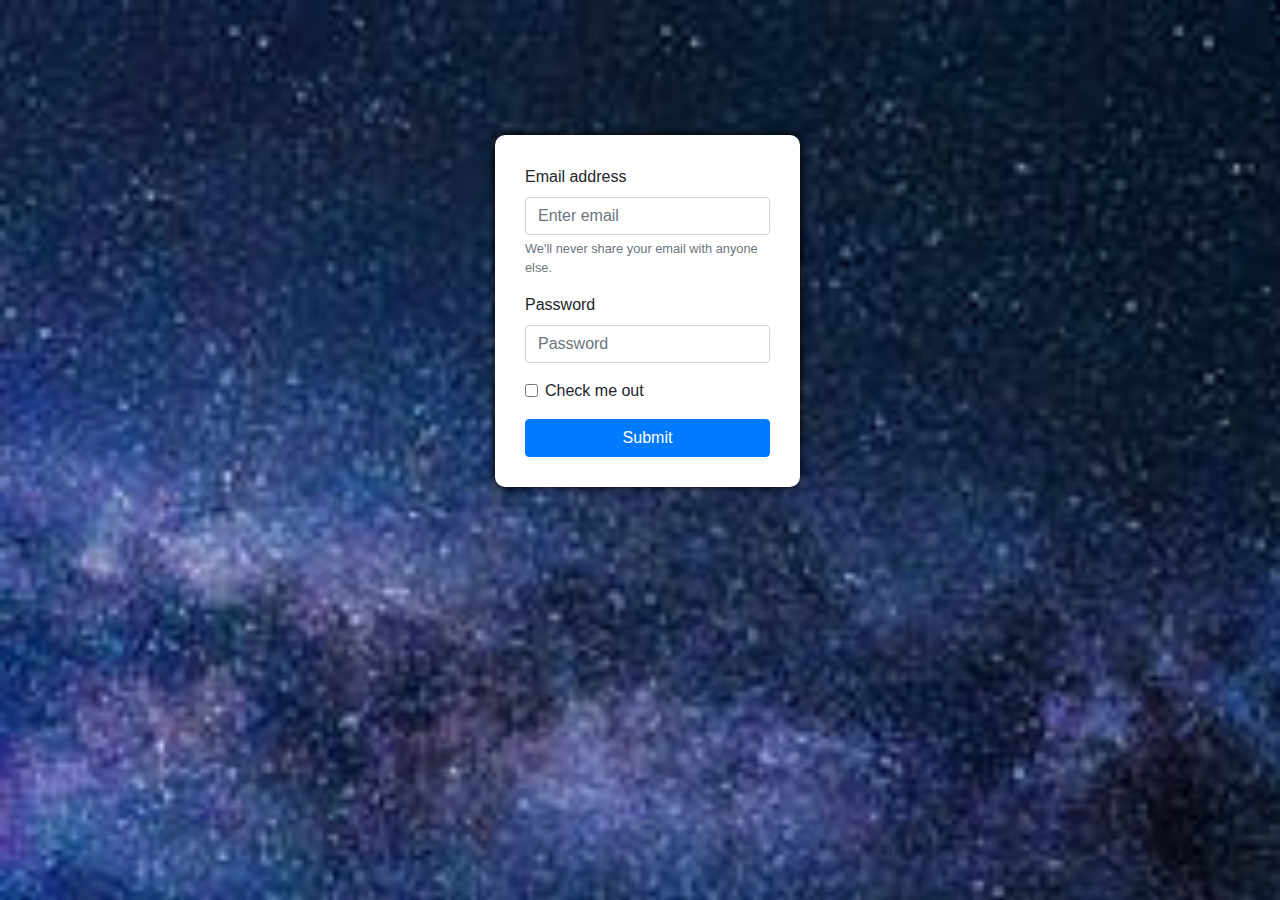
==== index.html @ 1394e98b "Bootstrap form code uploaded" ====
<html lang="en">
<head>
    <meta charset="UTF-8">
    <meta name="viewport" content="width=device-width, initial-scale=1.0">
    <meta http-equiv="X-UA-Compatible" content="ie=edge">
    <title>Document</title>
</head>
<title>Login Form</title>
<link rel="stylesheet" href="https://stackpath.bootstrapcdn.com/bootstrap/4.3.1/css/bootstrap.min.css" integrity="sha384-ggOyR0iXCbMQv3Xipma34MD+dH/1fQ784/j6cY/iJTQUOhcWr7x9JvoRxT2MZw1T" crossorigin="anonymous">
<link rel="stylesheet" type="text/css" href="global.css">
</head>
<body>
    <section class="container-fluid bg">
        <section class="row justify-content-center">
            <section class="col-12 col-sm-6 col-md-3">
                    <form class="form-container">
                            <div class="form-group">
                              <label for="exampleInputEmail1">Email address</label>
                              <input type="email" class="form-control" id="exampleInputEmail1" aria-describedby="emailHelp" placeholder="Enter email">
                              <small id="emailHelp" class="form-text text-muted">We'll never share your email with anyone else.</small>
                            </div>
                            <div class="form-group">
                              <label for="exampleInputPassword1">Password</label>
                              <input type="password" class="form-control" id="exampleInputPassword1" placeholder="Password">
                            </div>
                            <div class="form-group form-check">
                              <input type="checkbox" class="form-check-input" id="exampleCheck1">
                              <label class="form-check-label" for="exampleCheck1">Check me out</label>
                            </div>
                            <button type="submit" class="btn btn-primary btn-block">Submit</button>
                          </form>
            </section>
        </section>
    </section>


        <script src="https://code.jquery.com/jquery-3.3.1.slim.min.js" integrity="sha384-q8i/X+965DzO0rT7abK41JStQIAqVgRVzpbzo5smXKp4YfRvH+8abtTE1Pi6jizo" crossorigin="anonymous"></script>
        <script src="https://cdnjs.cloudflare.com/ajax/libs/popper.js/1.14.7/umd/popper.min.js" integrity="sha384-UO2eT0CpHqdSJQ6hJty5KVphtPhzWj9WO1clHTMGa3JDZwrnQq4sF86dIHNDz0W1" crossorigin="anonymous"></script>
        <script src="https://stackpath.bootstrapcdn.com/bootstrap/4.3.1/js/bootstrap.min.js" integrity="sha384-JjSmVgyd0p3pXB1rRibZUAYoIIy6OrQ6VrjIEaFf/nJGzIxFDsf4x0xIM+B07jRM" crossorigin="anonymous"></script>
        
   
</body>
</html>
---- global.css ----
.bg{
    background: url('images/bg4.jpeg') no-repeat;
    width:100%;
    height:100vh;
    background-size:200%;
}

.form-container{
    position: absolute;
    top: 15vh;
    background: #fff;
    padding: 30px;
    border-radius: 10px;
    box-shadow: 0px 0px 10px 0px #000;
}


@media only screen and (max-width:678px){
    .bg{
        background-size: 300%;
    }
}
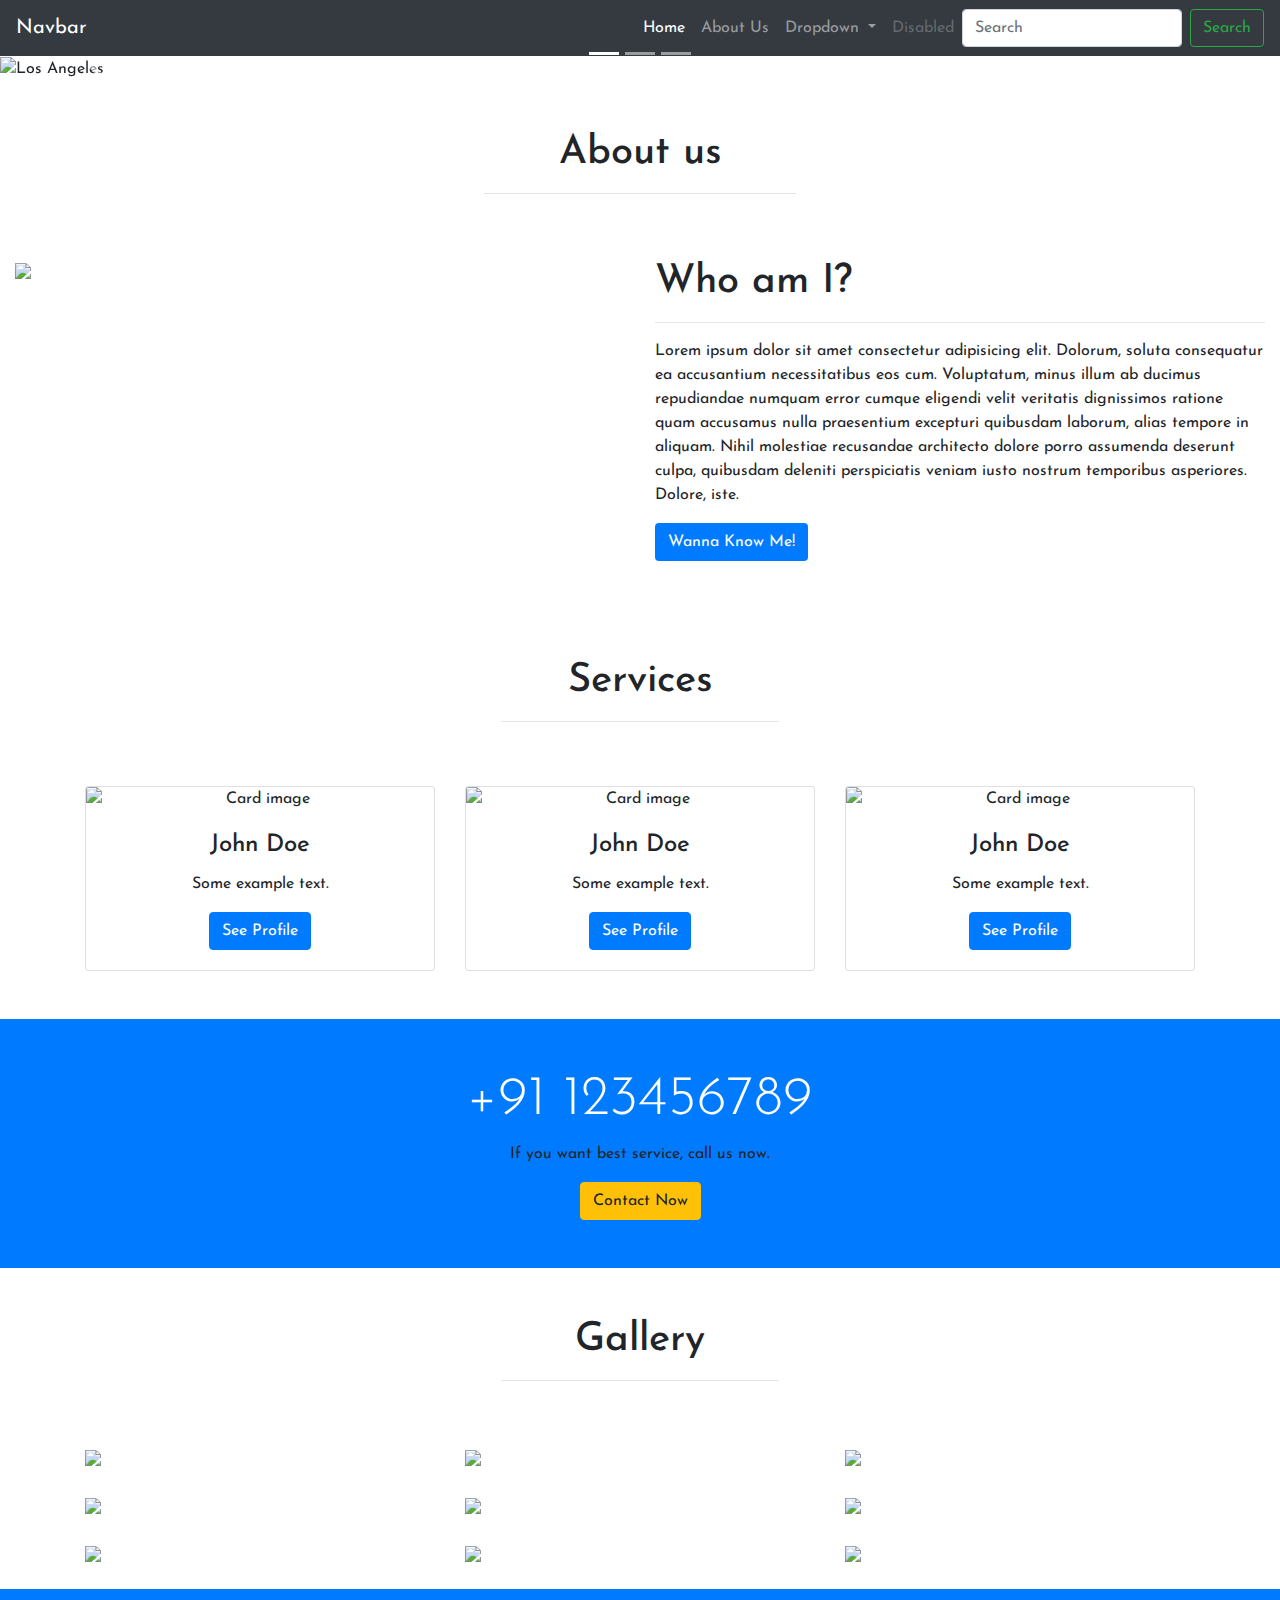
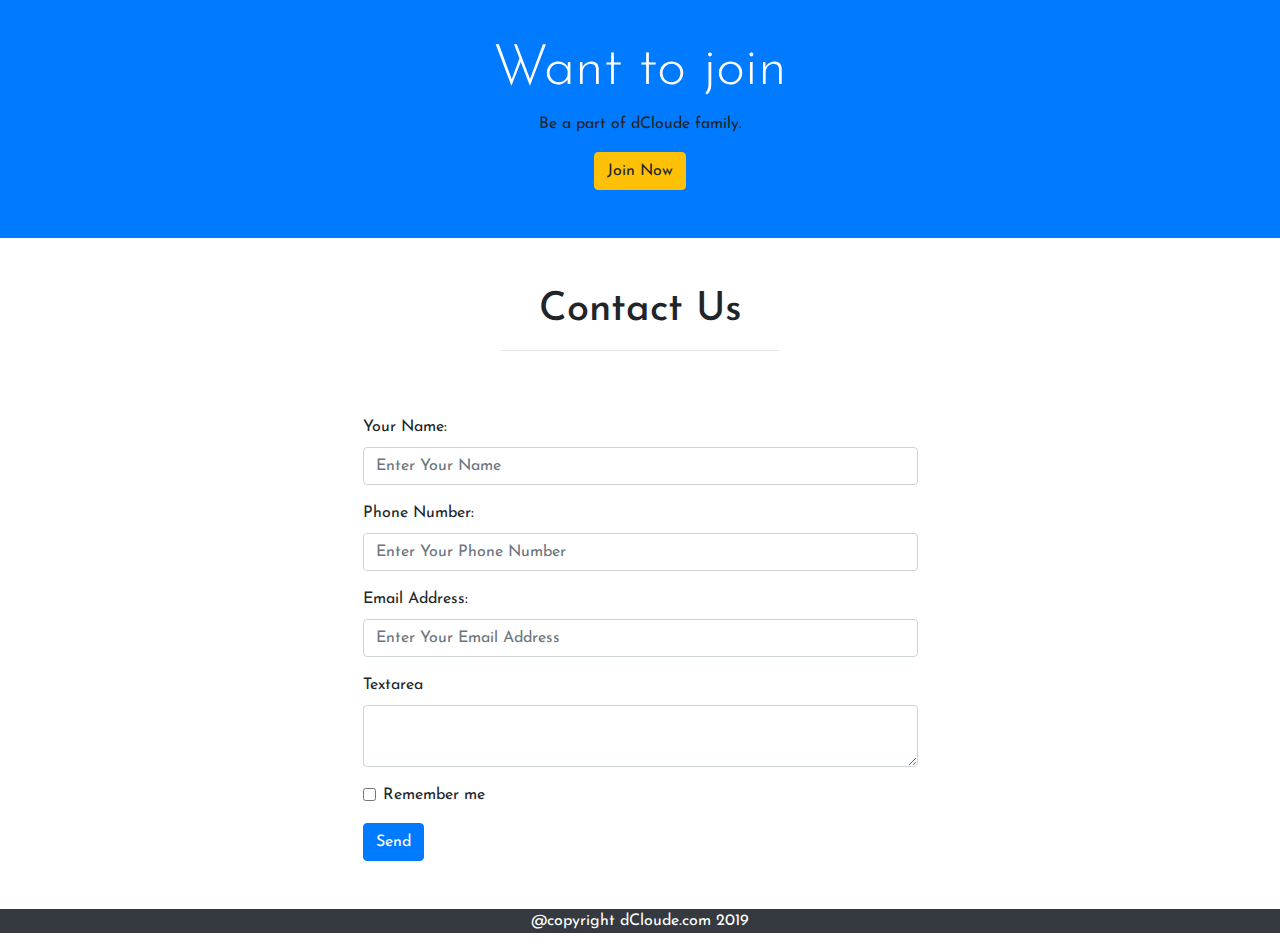
==== commit a3b98303: "Add files via upload" ====
--- a/index.html
+++ b/index.html
@@ -1,43 +1,321 @@
-<html lang="en">
-<head>
-    <meta charset="UTF-8">
-    <meta name="viewport" content="width=device-width, initial-scale=1.0">
-    <meta http-equiv="X-UA-Compatible" content="ie=edge">
-    <title>Document</title>
-</head>
-<title>Login Form</title>
-<link rel="stylesheet" href="https://stackpath.bootstrapcdn.com/bootstrap/4.3.1/css/bootstrap.min.css" integrity="sha384-ggOyR0iXCbMQv3Xipma34MD+dH/1fQ784/j6cY/iJTQUOhcWr7x9JvoRxT2MZw1T" crossorigin="anonymous">
-<link rel="stylesheet" type="text/css" href="global.css">
-</head>
-<body>
-    <section class="container-fluid bg">
-        <section class="row justify-content-center">
-            <section class="col-12 col-sm-6 col-md-3">
-                    <form class="form-container">
-                            <div class="form-group">
-                              <label for="exampleInputEmail1">Email address</label>
-                              <input type="email" class="form-control" id="exampleInputEmail1" aria-describedby="emailHelp" placeholder="Enter email">
-                              <small id="emailHelp" class="form-text text-muted">We'll never share your email with anyone else.</small>
-                            </div>
-                            <div class="form-group">
-                              <label for="exampleInputPassword1">Password</label>
-                              <input type="password" class="form-control" id="exampleInputPassword1" placeholder="Password">
-                            </div>
-                            <div class="form-group form-check">
-                              <input type="checkbox" class="form-check-input" id="exampleCheck1">
-                              <label class="form-check-label" for="exampleCheck1">Check me out</label>
-                            </div>
-                            <button type="submit" class="btn btn-primary btn-block">Submit</button>
-                          </form>
-            </section>
-        </section>
-    </section>
-
-
-        <script src="https://code.jquery.com/jquery-3.3.1.slim.min.js" integrity="sha384-q8i/X+965DzO0rT7abK41JStQIAqVgRVzpbzo5smXKp4YfRvH+8abtTE1Pi6jizo" crossorigin="anonymous"></script>
-        <script src="https://cdnjs.cloudflare.com/ajax/libs/popper.js/1.14.7/umd/popper.min.js" integrity="sha384-UO2eT0CpHqdSJQ6hJty5KVphtPhzWj9WO1clHTMGa3JDZwrnQq4sF86dIHNDz0W1" crossorigin="anonymous"></script>
-        <script src="https://stackpath.bootstrapcdn.com/bootstrap/4.3.1/js/bootstrap.min.js" integrity="sha384-JjSmVgyd0p3pXB1rRibZUAYoIIy6OrQ6VrjIEaFf/nJGzIxFDsf4x0xIM+B07jRM" crossorigin="anonymous"></script>
-        
-   
-</body>
+<!DOCTYPE html>
+<html lang="en">
+<head>
+    <meta charset="UTF-8">
+    <meta name="viewport" content="width=device-width, initial-scale=1.0">
+    <link href="https://fonts.googleapis.com/css?family=Josefin+Sans&display=swap" rel="stylesheet">
+    <link rel="stylesheet" href="https://maxcdn.bootstrapcdn.com/bootstrap/4.3.1/css/bootstrap.min.css">
+    <style>
+      *{
+        margin: 0; padding: 0; font-family: 'Josefin Sans', sans-serif;
+      }
+        /* Make the image fully responsive */
+        .carousel-inner img {
+          width: 100%;
+          height: 100%;
+        }
+        </style>
+
+<!-- jQuery library -->
+<script src="https://ajax.googleapis.com/ajax/libs/jquery/3.4.0/jquery.min.js"></script>
+
+<!-- Popper JS -->
+<script src="https://cdnjs.cloudflare.com/ajax/libs/popper.js/1.14.7/umd/popper.min.js"></script>
+
+<!-- Latest compiled JavaScript -->
+<script src="https://maxcdn.bootstrapcdn.com/bootstrap/4.3.1/js/bootstrap.min.js"></script>
+
+    <title>Document</title>
+</head>
+<body>
+   <header>
+    <nav class="navbar navbar-expand-lg navbar-dark bg-dark">
+        <a class="navbar-brand" href="#">Navbar</a>
+        <button class="navbar-toggler" type="button" data-toggle="collapse" data-target="#navbarSupportedContent" aria-controls="navbarSupportedContent" aria-expanded="false" aria-label="Toggle navigation">
+          <span class="navbar-toggler-icon"></span>
+        </button>
+      
+        <div class="collapse navbar-collapse" id="navbarSupportedContent">
+          <ul class="navbar-nav ml-auto">
+            <li class="nav-item active">
+              <a class="nav-link" href="#">Home <span class="sr-only">(current)</span></a>
+            </li>
+            <li class="nav-item">
+              <a class="nav-link" href="about.html">About Us</a>
+            </li>
+            <li class="nav-item dropdown">
+              <a class="nav-link dropdown-toggle" href="#" id="navbarDropdown" role="button" data-toggle="dropdown" aria-haspopup="true" aria-expanded="false">
+                Dropdown
+              </a>
+              <div class="dropdown-menu" aria-labelledby="navbarDropdown">
+                <a class="dropdown-item" href="#">Action</a>
+                <a class="dropdown-item" href="#">Another action</a>
+                <div class="dropdown-divider"></div>
+                <a class="dropdown-item" href="#">Something else here</a>
+              </div>
+            </li>
+            <li class="nav-item">
+              <a class="nav-link disabled" href="#" tabindex="-1" aria-disabled="true">Disabled</a>
+            </li>
+          </ul>
+          <form class="form-inline my-2 my-lg-0">
+            <input class="form-control mr-sm-2" type="search" placeholder="Search" aria-label="Search">
+            <button class="btn btn-outline-success my-2 my-sm-0" type="submit">Search</button>
+          </form>
+        </div>
+      </nav>
+      <div id="demo" class="carousel slide" data-ride="carousel">
+        <ul class="carousel-indicators">
+          <li data-target="#demo" data-slide-to="0" class="active"></li>
+          <li data-target="#demo" data-slide-to="1"></li>
+          <li data-target="#demo" data-slide-to="2"></li>
+        </ul>
+        <div class="carousel-inner">
+          <div class="carousel-item active">
+            <img src="images/istanbul.jpg" alt="Los Angeles" width="1100" height="500">
+            <div class="carousel-caption">
+              <h3>Istanbul</h3>
+              <p>We had such a great time in Istanbul!</p>
+            </div>   
+          </div>
+          <div class="carousel-item">
+            <img src="images/italy.jpg" alt="Chicago" width="1100" height="500">
+            <div class="carousel-caption">
+              <h3>Italy</h3>
+              <p>Thank you, Italy!</p>
+            </div>   
+          </div>
+          <div class="carousel-item">
+            <img src="images/london.jpg" alt="New York" width="1100" height="500">
+            <div class="carousel-caption">
+              <h3>London</h3>
+              <p>We love the Big Apple!</p>
+            </div>   
+          </div>
+        </div>
+        <a class="carousel-control-prev" href="#demo" data-slide="prev">
+            <span class="carousel-control-prev-icon"></span>
+          </a>
+          <a class="carousel-control-next" href="#demo" data-slide="next">
+            <span class="carousel-control-next-icon"></span>
+          </a>
+       
+      
+   </header>
+
+   <section>
+       <div class="container-fluid">
+           <h1 class="text-center text-capitalized pt-5">About us</h1>
+           <hr class="w-25 mx-auto pt-5">
+
+           <div class="row mb-5">
+             <div class="col-lg-6 col-md-6 col-12"> 
+              <img src="images/maldives.jpg" class="img-fluid">
+             </div>
+             <div class="col-lg-6 col-md-6 col-12"> 
+               <h1>Who am I?</h1>
+               <hr>
+               <p>Lorem ipsum dolor sit amet consectetur adipisicing elit. Dolorum, soluta consequatur ea accusantium necessitatibus eos cum. Voluptatum, minus illum ab ducimus repudiandae numquam error cumque eligendi velit veritatis dignissimos ratione quam accusamus nulla praesentium excepturi quibusdam laborum, alias tempore in aliquam. Nihil molestiae recusandae architecto dolore porro assumenda deserunt culpa, quibusdam deleniti perspiciatis veniam iusto nostrum temporibus asperiores. Dolore, iste.</p>
+               <button class="btn bg-primary text-white">Wanna Know Me!</button>
+             </div>
+            </div>
+       </div>
+   </section>
+
+  <!--service part-->
+    <section>
+      <div class="container">
+      <h1 class="text-center text-capitalized pt-5">Services</h1>
+      <hr class="w-25 mx-auto pt-5">
+  
+      <div class="row text-center mb-5">
+        
+        <div class="col-lg-4 col-md-4 col-12"> 
+          <div class="card">
+            <img class="card-img-top" src="images/maldives.jpg" alt="Card image">
+            <div class="card-body">
+              <h4 class="card-title">John Doe</h4>
+              <p class="card-text">Some example text.</p>
+              <a href="#" class="btn btn-primary">See Profile</a>
+            </div>
+          </div>
+        </div>
+
+        <div class="col-lg-4 col-md-4 col-12"> 
+          <div class="card">
+            <img class="card-img-top" src="images/maldives.jpg" alt="Card image">
+            <div class="card-body">
+              <h4 class="card-title">John Doe</h4>
+              <p class="card-text">Some example text.</p>
+              <a href="#" class="btn btn-primary">See Profile</a>
+            </div>
+          </div>
+        </div>
+
+        <div class="col-lg-4 col-md-4 col-12"> 
+          <div class="card">
+            <img class="card-img-top" src="images/maldives.jpg" alt="Card image">
+            <div class="card-body">
+              <h4 class="card-title">John Doe</h4>
+              <p class="card-text">Some example text.</p>
+              <a href="#" class="btn btn-primary">See Profile</a>
+            </div>
+          </div>
+        </div>
+      </div>
+    </section>
+    
+<!--services end-->
+
+<!--contact info-->
+
+<section class="bg-primary">
+  <article class="py-5 text-center">
+    <div>
+      <h3 class="display-4 text-white">+91 123456789</h3>
+      <p> If you want best service, call us now.</p>
+      <button class="btn btn-warning">Contact Now</button>
+    </div>
+  </article>
+</section>
+
+<!--contact info end-->
+
+<!--gallery start-->
+
+<section>
+<div class="container">
+    <h1 class="text-center text-capitalized pt-5">Gallery</h1>
+    <hr class="w-25 mx-auto pt-5">
+
+    <div class="row">
+        <div class="col-lg-4 col-md-2 col-12 mb-4">
+            <img src="images/london.jpg" class="img-fluid"></div>
+            <div class="col-lg-4 col-md-2 col-12 mb-4">
+                <img src="images/london.jpg" class="img-fluid"></div>
+                <div class="col-lg-4 col-md-2 col-12 mb-4">
+                    <img src="images/london.jpg" class="img-fluid"></div>
+                    <div class="col-lg-4 col-md-2 col-12 mb-4">
+                        <img src="images/london.jpg" class="img-fluid"></div>
+                        <div class="col-lg-4 col-md-2 col-12 mb-4">
+                            <img src="images/london.jpg" class="img-fluid"></div>
+                            <div class="col-lg-4 col-md-2 col-12 mb-4">
+                                <img src="images/london.jpg" class="img-fluid"></div>
+                                <div class="col-lg-4 col-md-2 col-12 mb-4">
+                                    <img src="images/london.jpg" class="img-fluid"></div>
+                                    <div class="col-lg-4 col-md-2 col-12 mb-4">
+                                        <img src="images/london.jpg" class="img-fluid"></div>
+                                        <div class="col-lg-4 col-md-2 col-12 mb-4">
+                                            <img src="images/london.jpg" class="img-fluid"></div>
+
+    </div>
+    </div>
+    </section>
+
+    <!--gallery end-->
+
+    <!--want to join info-->
+
+    <section class="bg-primary">
+        <article class="py-5">
+          <div class="text-center">
+            <h3 class="display-4 text-white">Want to join</h3>
+            <p>Be a part of dCloude family.</p>
+            <button class="btn btn-warning"data-toggle="modal" data-target="#myModal">Join Now</button>
+          </div>
+          <!-- The Modal -->
+  <div class="modal fade" id="myModal">
+      <div class="modal-dialog modal-dialog-centered">
+        <div class="modal-content">
+        
+          <!-- Modal Header -->
+          <div class="modal-header">
+            <h4 class="modal-title">Sign Up</h4>
+            <button type="button" class="close" data-dismiss="modal">&times;</button>
+          </div>
+          
+          <!-- Modal body -->
+          
+          <div class="modal-body">
+              <form action="/action_page.php">
+                <div class="form-group">
+                  <label for="email">Email address:</label>
+                  <input type="email" class="form-control" id="email">
+                </div>
+                <div class="form-group">
+                  <label for="pwd">Password:</label>
+                  <input type="password" class="form-control" id="pwd">
+                </div>
+                <div class="form-group form-check">
+                  <label class="form-check-label">
+                    <input class="form-check-input" type="checkbox"> Remember me
+                  </label>
+                </div>
+                <button type="submit" class="btn btn-primary">Submit</button>
+              </form>
+            </div>
+    </div>
+        </article>
+      </section>
+
+      <!--want to join info end-->
+
+      <!--contact us info-->
+      <section>
+
+      <div class="container mb-5">
+          <h1 class="text-center text-capitalized pt-5">Contact Us</h1>
+          <hr class="w-25 mx-auto pt-5">
+
+          <div class="w-50 mx-auto">
+          <form action="/action_page.php">
+            <div class="form-group">
+              <label for="text">Your Name:</label>
+              <input type="text" class="form-control" id="text" placeholder="Enter Your Name">
+            </div>
+            <div class="form-group">
+                <label for="number">Phone Number:</label>
+                <input type="number" class="form-control" id="number" placeholder="Enter Your Phone Number">
+              </div>
+              <div class="form-group">
+                  <label for="email">Email Address:</label>
+                  <input type="email" class="form-control" id="email" placeholder="Enter Your Email Address">
+                </div>
+
+                <div class="form-group">
+                  <label>Textarea</label>
+                    <textarea class="form-control"></textarea>
+                </div>
+            <div class="form-group form-check">
+              <label class="form-check-label">
+                <input class="form-check-input" type="checkbox"> Remember me
+              </label>
+            </div>
+            <button type="submit" class="btn btn-primary">Send</button>
+          </form>
+        </div>
+      </div>
+      </section>
+
+      <!--contact us info end-->
+
+      <!--footer start-->
+
+      <footer>
+
+        <p class="text-center bg-dark text-white">@copyright dCloude.com 2019</p>
+
+      </footer>
+
+
+
+<!-- jQuery library -->
+<script src="https://ajax.googleapis.com/ajax/libs/jquery/3.4.0/jquery.min.js"></script>
+
+<!-- Popper JS -->
+<script src="https://cdnjs.cloudflare.com/ajax/libs/popper.js/1.14.7/umd/popper.min.js"></script>
+
+<!-- Latest compiled JavaScript -->
+<script src="https://maxcdn.bootstrapcdn.com/bootstrap/4.3.1/js/bootstrap.min.js"></script>
+</body>
 </html>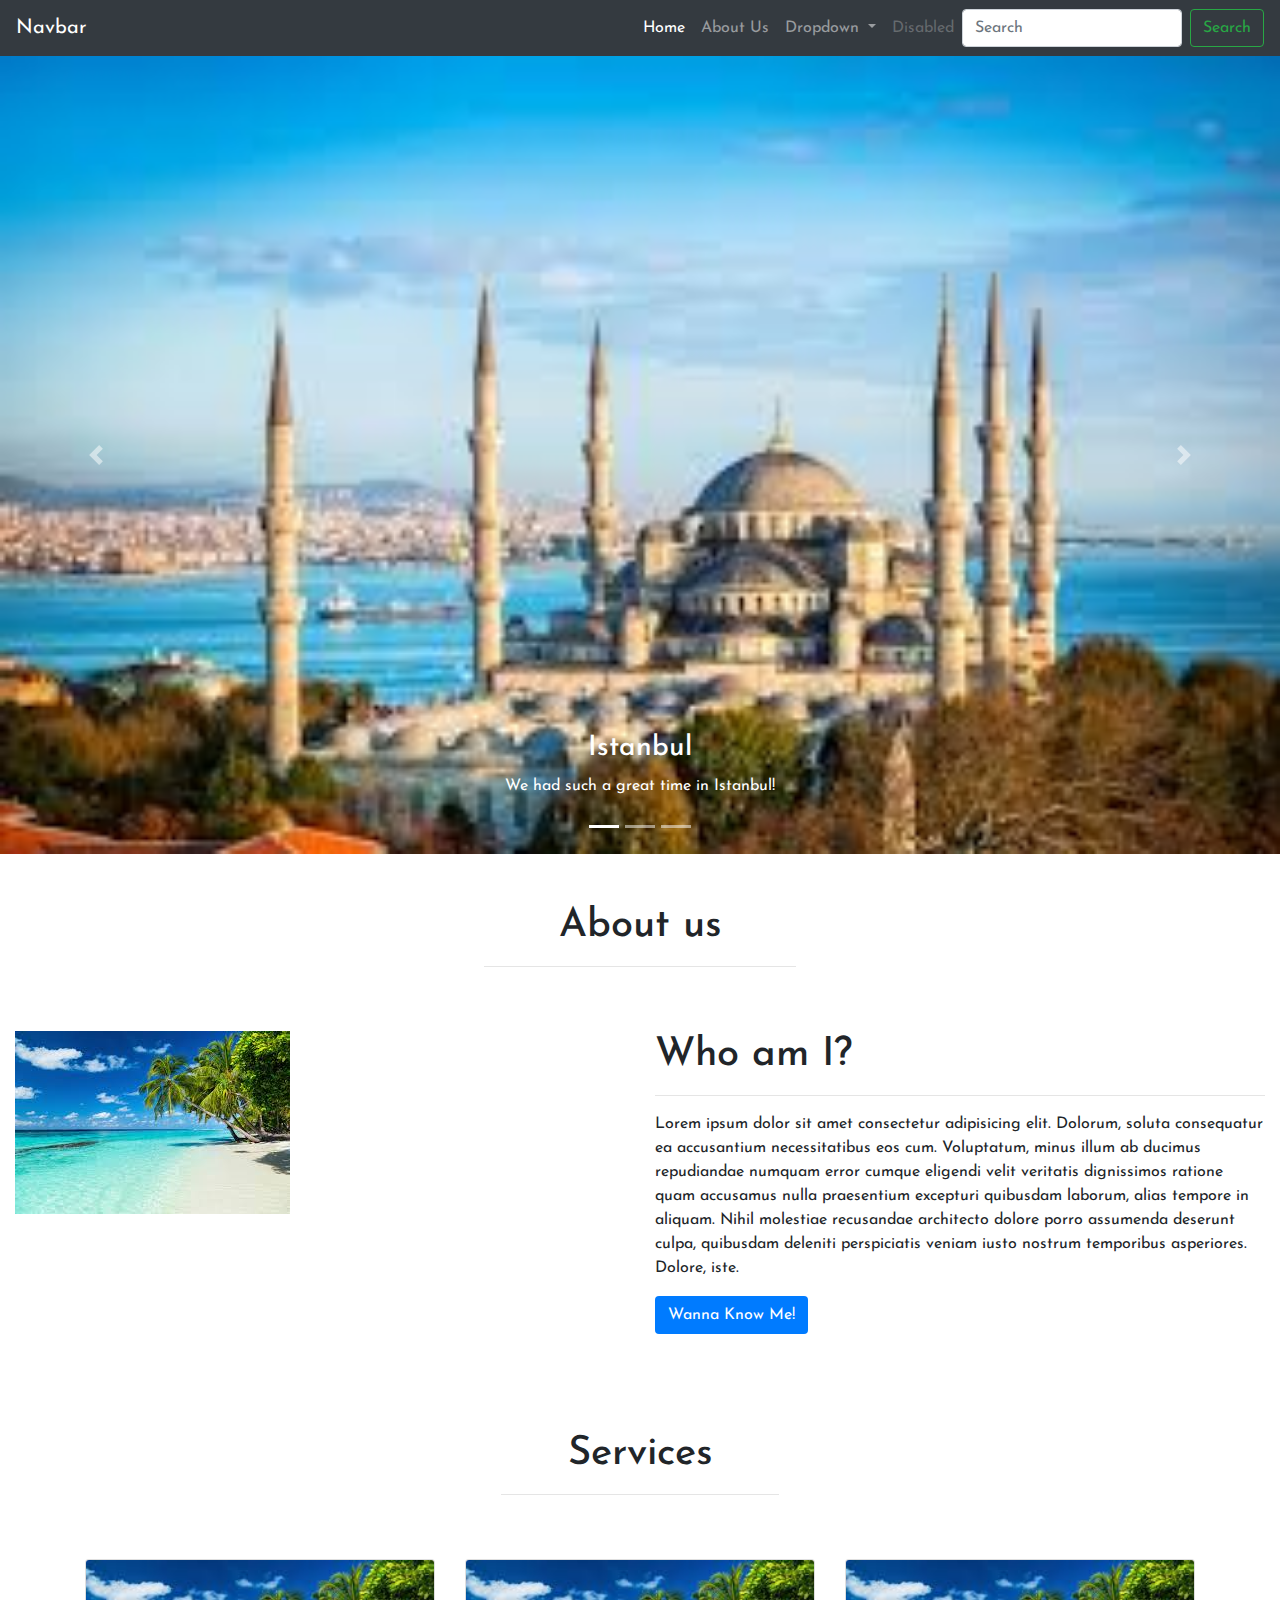
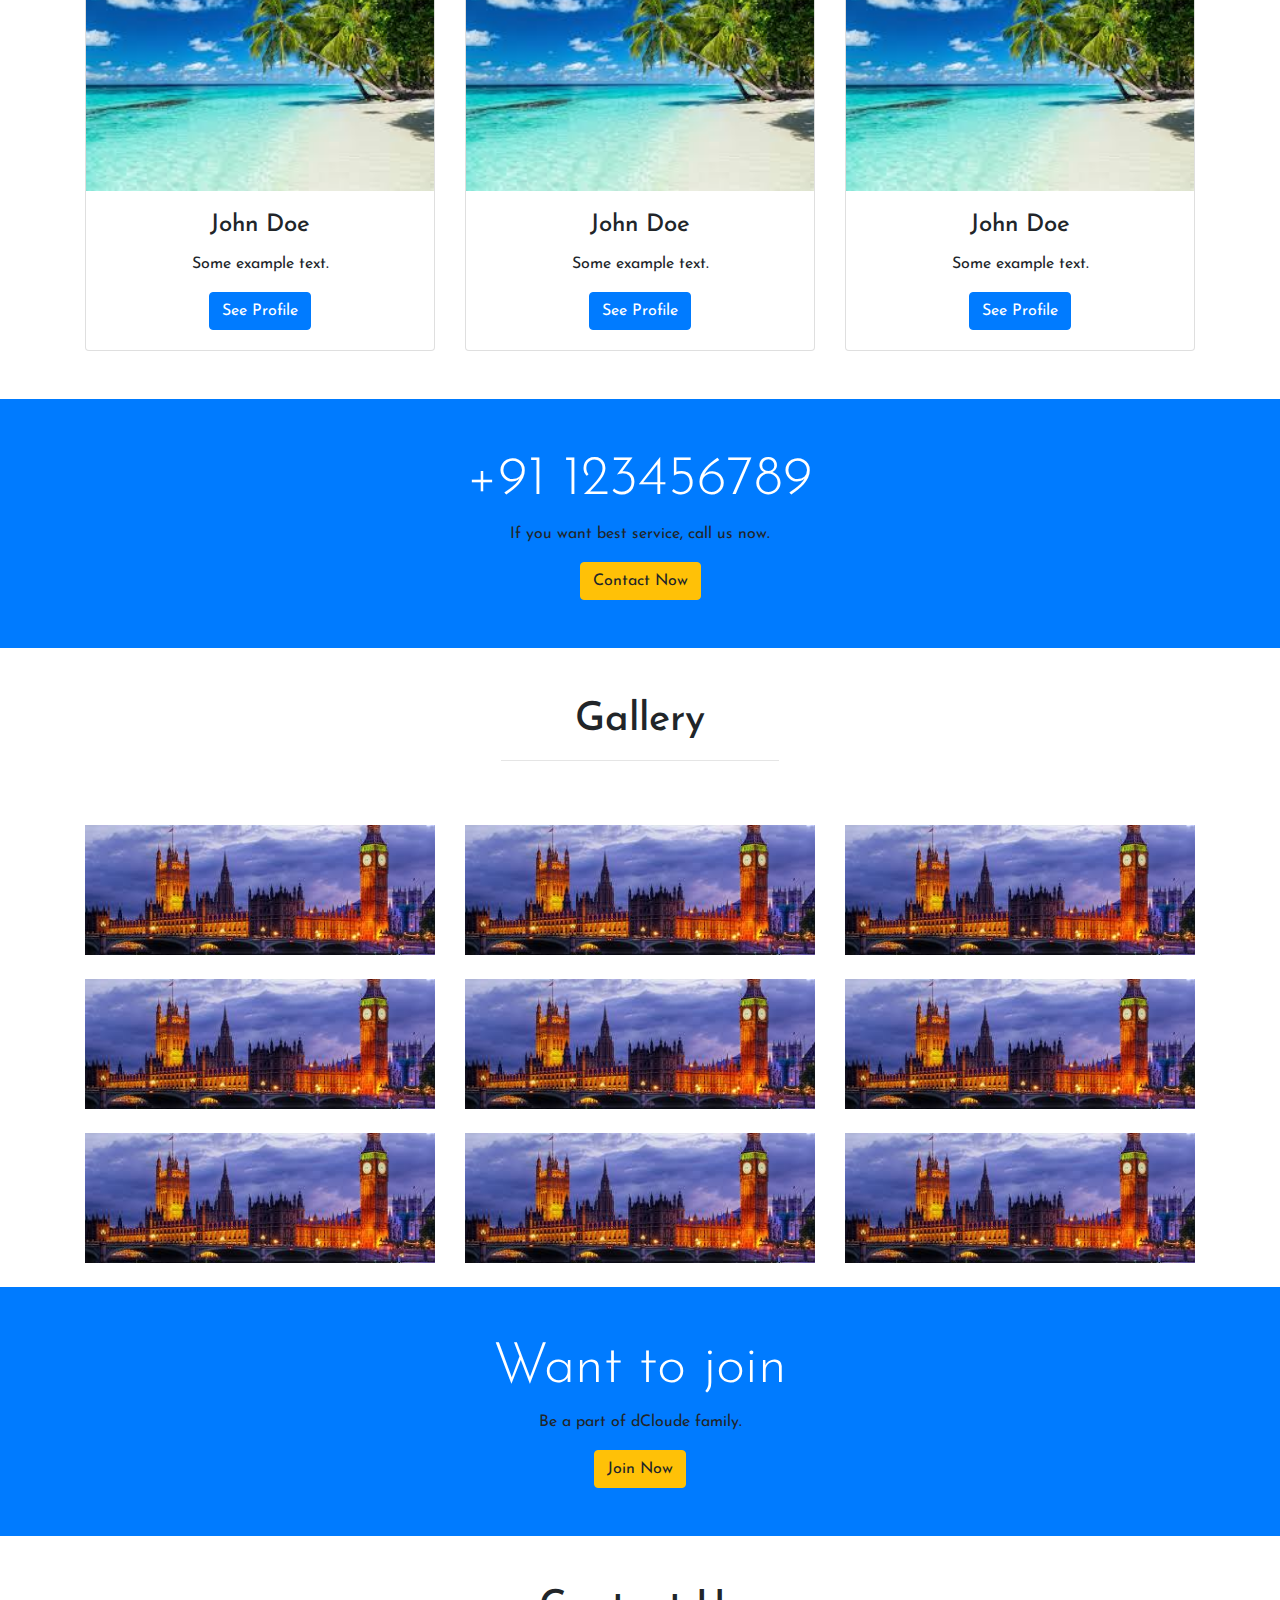
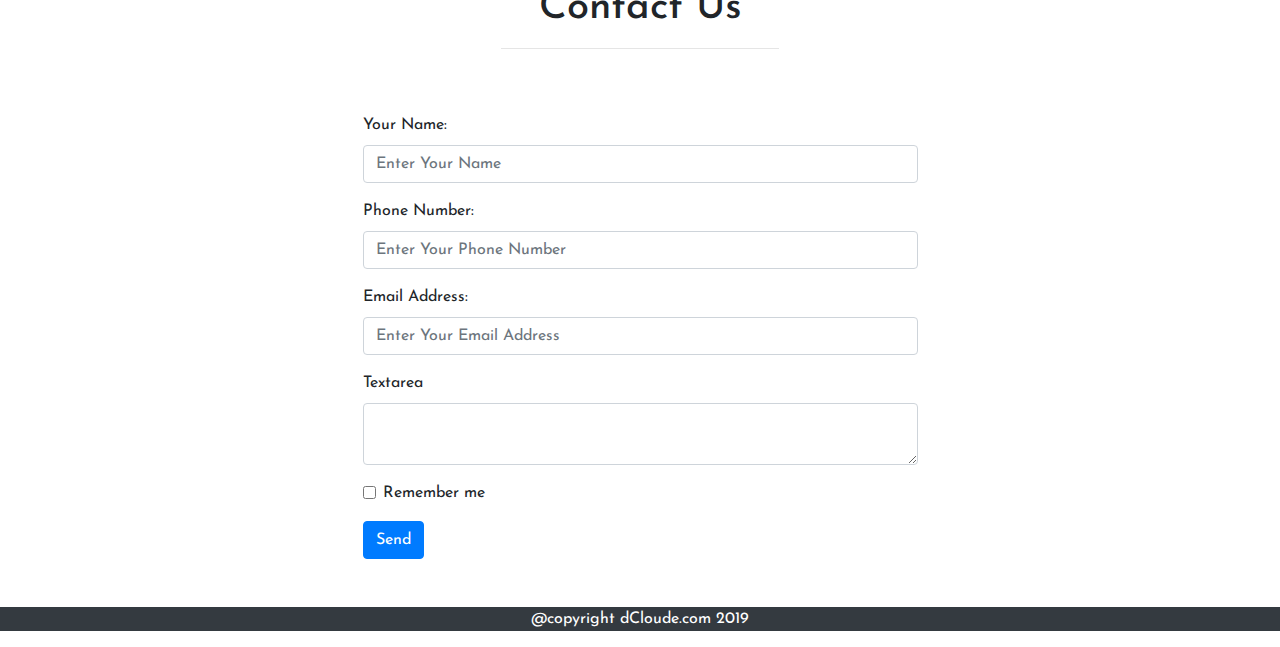
==== commit c067f39e: "bootstrap form" ====
--- a/index.html
+++ b/index.html
@@ -1,321 +1,321 @@
-<!DOCTYPE html>
-<html lang="en">
-<head>
-    <meta charset="UTF-8">
-    <meta name="viewport" content="width=device-width, initial-scale=1.0">
-    <link href="https://fonts.googleapis.com/css?family=Josefin+Sans&display=swap" rel="stylesheet">
-    <link rel="stylesheet" href="https://maxcdn.bootstrapcdn.com/bootstrap/4.3.1/css/bootstrap.min.css">
-    <style>
-      *{
-        margin: 0; padding: 0; font-family: 'Josefin Sans', sans-serif;
-      }
-        /* Make the image fully responsive */
-        .carousel-inner img {
-          width: 100%;
-          height: 100%;
-        }
-        </style>
-
-<!-- jQuery library -->
-<script src="https://ajax.googleapis.com/ajax/libs/jquery/3.4.0/jquery.min.js"></script>
-
-<!-- Popper JS -->
-<script src="https://cdnjs.cloudflare.com/ajax/libs/popper.js/1.14.7/umd/popper.min.js"></script>
-
-<!-- Latest compiled JavaScript -->
-<script src="https://maxcdn.bootstrapcdn.com/bootstrap/4.3.1/js/bootstrap.min.js"></script>
-
-    <title>Document</title>
-</head>
-<body>
-   <header>
-    <nav class="navbar navbar-expand-lg navbar-dark bg-dark">
-        <a class="navbar-brand" href="#">Navbar</a>
-        <button class="navbar-toggler" type="button" data-toggle="collapse" data-target="#navbarSupportedContent" aria-controls="navbarSupportedContent" aria-expanded="false" aria-label="Toggle navigation">
-          <span class="navbar-toggler-icon"></span>
-        </button>
-      
-        <div class="collapse navbar-collapse" id="navbarSupportedContent">
-          <ul class="navbar-nav ml-auto">
-            <li class="nav-item active">
-              <a class="nav-link" href="#">Home <span class="sr-only">(current)</span></a>
-            </li>
-            <li class="nav-item">
-              <a class="nav-link" href="about.html">About Us</a>
-            </li>
-            <li class="nav-item dropdown">
-              <a class="nav-link dropdown-toggle" href="#" id="navbarDropdown" role="button" data-toggle="dropdown" aria-haspopup="true" aria-expanded="false">
-                Dropdown
-              </a>
-              <div class="dropdown-menu" aria-labelledby="navbarDropdown">
-                <a class="dropdown-item" href="#">Action</a>
-                <a class="dropdown-item" href="#">Another action</a>
-                <div class="dropdown-divider"></div>
-                <a class="dropdown-item" href="#">Something else here</a>
-              </div>
-            </li>
-            <li class="nav-item">
-              <a class="nav-link disabled" href="#" tabindex="-1" aria-disabled="true">Disabled</a>
-            </li>
-          </ul>
-          <form class="form-inline my-2 my-lg-0">
-            <input class="form-control mr-sm-2" type="search" placeholder="Search" aria-label="Search">
-            <button class="btn btn-outline-success my-2 my-sm-0" type="submit">Search</button>
-          </form>
-        </div>
-      </nav>
-      <div id="demo" class="carousel slide" data-ride="carousel">
-        <ul class="carousel-indicators">
-          <li data-target="#demo" data-slide-to="0" class="active"></li>
-          <li data-target="#demo" data-slide-to="1"></li>
-          <li data-target="#demo" data-slide-to="2"></li>
-        </ul>
-        <div class="carousel-inner">
-          <div class="carousel-item active">
-            <img src="images/istanbul.jpg" alt="Los Angeles" width="1100" height="500">
-            <div class="carousel-caption">
-              <h3>Istanbul</h3>
-              <p>We had such a great time in Istanbul!</p>
-            </div>   
-          </div>
-          <div class="carousel-item">
-            <img src="images/italy.jpg" alt="Chicago" width="1100" height="500">
-            <div class="carousel-caption">
-              <h3>Italy</h3>
-              <p>Thank you, Italy!</p>
-            </div>   
-          </div>
-          <div class="carousel-item">
-            <img src="images/london.jpg" alt="New York" width="1100" height="500">
-            <div class="carousel-caption">
-              <h3>London</h3>
-              <p>We love the Big Apple!</p>
-            </div>   
-          </div>
-        </div>
-        <a class="carousel-control-prev" href="#demo" data-slide="prev">
-            <span class="carousel-control-prev-icon"></span>
-          </a>
-          <a class="carousel-control-next" href="#demo" data-slide="next">
-            <span class="carousel-control-next-icon"></span>
-          </a>
-       
-      
-   </header>
-
-   <section>
-       <div class="container-fluid">
-           <h1 class="text-center text-capitalized pt-5">About us</h1>
-           <hr class="w-25 mx-auto pt-5">
-
-           <div class="row mb-5">
-             <div class="col-lg-6 col-md-6 col-12"> 
-              <img src="images/maldives.jpg" class="img-fluid">
-             </div>
-             <div class="col-lg-6 col-md-6 col-12"> 
-               <h1>Who am I?</h1>
-               <hr>
-               <p>Lorem ipsum dolor sit amet consectetur adipisicing elit. Dolorum, soluta consequatur ea accusantium necessitatibus eos cum. Voluptatum, minus illum ab ducimus repudiandae numquam error cumque eligendi velit veritatis dignissimos ratione quam accusamus nulla praesentium excepturi quibusdam laborum, alias tempore in aliquam. Nihil molestiae recusandae architecto dolore porro assumenda deserunt culpa, quibusdam deleniti perspiciatis veniam iusto nostrum temporibus asperiores. Dolore, iste.</p>
-               <button class="btn bg-primary text-white">Wanna Know Me!</button>
-             </div>
-            </div>
-       </div>
-   </section>
-
-  <!--service part-->
-    <section>
-      <div class="container">
-      <h1 class="text-center text-capitalized pt-5">Services</h1>
-      <hr class="w-25 mx-auto pt-5">
-  
-      <div class="row text-center mb-5">
-        
-        <div class="col-lg-4 col-md-4 col-12"> 
-          <div class="card">
-            <img class="card-img-top" src="images/maldives.jpg" alt="Card image">
-            <div class="card-body">
-              <h4 class="card-title">John Doe</h4>
-              <p class="card-text">Some example text.</p>
-              <a href="#" class="btn btn-primary">See Profile</a>
-            </div>
-          </div>
-        </div>
-
-        <div class="col-lg-4 col-md-4 col-12"> 
-          <div class="card">
-            <img class="card-img-top" src="images/maldives.jpg" alt="Card image">
-            <div class="card-body">
-              <h4 class="card-title">John Doe</h4>
-              <p class="card-text">Some example text.</p>
-              <a href="#" class="btn btn-primary">See Profile</a>
-            </div>
-          </div>
-        </div>
-
-        <div class="col-lg-4 col-md-4 col-12"> 
-          <div class="card">
-            <img class="card-img-top" src="images/maldives.jpg" alt="Card image">
-            <div class="card-body">
-              <h4 class="card-title">John Doe</h4>
-              <p class="card-text">Some example text.</p>
-              <a href="#" class="btn btn-primary">See Profile</a>
-            </div>
-          </div>
-        </div>
-      </div>
-    </section>
-    
-<!--services end-->
-
-<!--contact info-->
-
-<section class="bg-primary">
-  <article class="py-5 text-center">
-    <div>
-      <h3 class="display-4 text-white">+91 123456789</h3>
-      <p> If you want best service, call us now.</p>
-      <button class="btn btn-warning">Contact Now</button>
-    </div>
-  </article>
-</section>
-
-<!--contact info end-->
-
-<!--gallery start-->
-
-<section>
-<div class="container">
-    <h1 class="text-center text-capitalized pt-5">Gallery</h1>
-    <hr class="w-25 mx-auto pt-5">
-
-    <div class="row">
-        <div class="col-lg-4 col-md-2 col-12 mb-4">
-            <img src="images/london.jpg" class="img-fluid"></div>
-            <div class="col-lg-4 col-md-2 col-12 mb-4">
-                <img src="images/london.jpg" class="img-fluid"></div>
-                <div class="col-lg-4 col-md-2 col-12 mb-4">
-                    <img src="images/london.jpg" class="img-fluid"></div>
-                    <div class="col-lg-4 col-md-2 col-12 mb-4">
-                        <img src="images/london.jpg" class="img-fluid"></div>
-                        <div class="col-lg-4 col-md-2 col-12 mb-4">
-                            <img src="images/london.jpg" class="img-fluid"></div>
-                            <div class="col-lg-4 col-md-2 col-12 mb-4">
-                                <img src="images/london.jpg" class="img-fluid"></div>
-                                <div class="col-lg-4 col-md-2 col-12 mb-4">
-                                    <img src="images/london.jpg" class="img-fluid"></div>
-                                    <div class="col-lg-4 col-md-2 col-12 mb-4">
-                                        <img src="images/london.jpg" class="img-fluid"></div>
-                                        <div class="col-lg-4 col-md-2 col-12 mb-4">
-                                            <img src="images/london.jpg" class="img-fluid"></div>
-
-    </div>
-    </div>
-    </section>
-
-    <!--gallery end-->
-
-    <!--want to join info-->
-
-    <section class="bg-primary">
-        <article class="py-5">
-          <div class="text-center">
-            <h3 class="display-4 text-white">Want to join</h3>
-            <p>Be a part of dCloude family.</p>
-            <button class="btn btn-warning"data-toggle="modal" data-target="#myModal">Join Now</button>
-          </div>
-          <!-- The Modal -->
-  <div class="modal fade" id="myModal">
-      <div class="modal-dialog modal-dialog-centered">
-        <div class="modal-content">
-        
-          <!-- Modal Header -->
-          <div class="modal-header">
-            <h4 class="modal-title">Sign Up</h4>
-            <button type="button" class="close" data-dismiss="modal">&times;</button>
-          </div>
-          
-          <!-- Modal body -->
-          
-          <div class="modal-body">
-              <form action="/action_page.php">
-                <div class="form-group">
-                  <label for="email">Email address:</label>
-                  <input type="email" class="form-control" id="email">
-                </div>
-                <div class="form-group">
-                  <label for="pwd">Password:</label>
-                  <input type="password" class="form-control" id="pwd">
-                </div>
-                <div class="form-group form-check">
-                  <label class="form-check-label">
-                    <input class="form-check-input" type="checkbox"> Remember me
-                  </label>
-                </div>
-                <button type="submit" class="btn btn-primary">Submit</button>
-              </form>
-            </div>
-    </div>
-        </article>
-      </section>
-
-      <!--want to join info end-->
-
-      <!--contact us info-->
-      <section>
-
-      <div class="container mb-5">
-          <h1 class="text-center text-capitalized pt-5">Contact Us</h1>
-          <hr class="w-25 mx-auto pt-5">
-
-          <div class="w-50 mx-auto">
-          <form action="/action_page.php">
-            <div class="form-group">
-              <label for="text">Your Name:</label>
-              <input type="text" class="form-control" id="text" placeholder="Enter Your Name">
-            </div>
-            <div class="form-group">
-                <label for="number">Phone Number:</label>
-                <input type="number" class="form-control" id="number" placeholder="Enter Your Phone Number">
-              </div>
-              <div class="form-group">
-                  <label for="email">Email Address:</label>
-                  <input type="email" class="form-control" id="email" placeholder="Enter Your Email Address">
-                </div>
-
-                <div class="form-group">
-                  <label>Textarea</label>
-                    <textarea class="form-control"></textarea>
-                </div>
-            <div class="form-group form-check">
-              <label class="form-check-label">
-                <input class="form-check-input" type="checkbox"> Remember me
-              </label>
-            </div>
-            <button type="submit" class="btn btn-primary">Send</button>
-          </form>
-        </div>
-      </div>
-      </section>
-
-      <!--contact us info end-->
-
-      <!--footer start-->
-
-      <footer>
-
-        <p class="text-center bg-dark text-white">@copyright dCloude.com 2019</p>
-
-      </footer>
-
-
-
-<!-- jQuery library -->
-<script src="https://ajax.googleapis.com/ajax/libs/jquery/3.4.0/jquery.min.js"></script>
-
-<!-- Popper JS -->
-<script src="https://cdnjs.cloudflare.com/ajax/libs/popper.js/1.14.7/umd/popper.min.js"></script>
-
-<!-- Latest compiled JavaScript -->
-<script src="https://maxcdn.bootstrapcdn.com/bootstrap/4.3.1/js/bootstrap.min.js"></script>
-</body>
+<!DOCTYPE html>
+<html lang="en">
+<head>
+    <meta charset="UTF-8">
+    <meta name="viewport" content="width=device-width, initial-scale=1.0">
+    <link href="https://fonts.googleapis.com/css?family=Josefin+Sans&display=swap" rel="stylesheet">
+    <link rel="stylesheet" href="https://maxcdn.bootstrapcdn.com/bootstrap/4.3.1/css/bootstrap.min.css">
+    <style>
+      *{
+        margin: 0; padding: 0; font-family: 'Josefin Sans', sans-serif;
+      }
+        /* Make the image fully responsive */
+        .carousel-inner img {
+          width: 100%;
+          height: 100%;
+        }
+        </style>
+
+<!-- jQuery library -->
+<script src="https://ajax.googleapis.com/ajax/libs/jquery/3.4.0/jquery.min.js"></script>
+
+<!-- Popper JS -->
+<script src="https://cdnjs.cloudflare.com/ajax/libs/popper.js/1.14.7/umd/popper.min.js"></script>
+
+<!-- Latest compiled JavaScript -->
+<script src="https://maxcdn.bootstrapcdn.com/bootstrap/4.3.1/js/bootstrap.min.js"></script>
+
+    <title>Document</title>
+</head>
+<body>
+   <header>
+    <nav class="navbar navbar-expand-lg navbar-dark bg-dark">
+        <a class="navbar-brand" href="#">Navbar</a>
+        <button class="navbar-toggler" type="button" data-toggle="collapse" data-target="#navbarSupportedContent" aria-controls="navbarSupportedContent" aria-expanded="false" aria-label="Toggle navigation">
+          <span class="navbar-toggler-icon"></span>
+        </button>
+      
+        <div class="collapse navbar-collapse" id="navbarSupportedContent">
+          <ul class="navbar-nav ml-auto">
+            <li class="nav-item active">
+              <a class="nav-link" href="#">Home <span class="sr-only">(current)</span></a>
+            </li>
+            <li class="nav-item">
+              <a class="nav-link" href="about.html">About Us</a>
+            </li>
+            <li class="nav-item dropdown">
+              <a class="nav-link dropdown-toggle" href="#" id="navbarDropdown" role="button" data-toggle="dropdown" aria-haspopup="true" aria-expanded="false">
+                Dropdown
+              </a>
+              <div class="dropdown-menu" aria-labelledby="navbarDropdown">
+                <a class="dropdown-item" href="#">Action</a>
+                <a class="dropdown-item" href="#">Another action</a>
+                <div class="dropdown-divider"></div>
+                <a class="dropdown-item" href="#">Something else here</a>
+              </div>
+            </li>
+            <li class="nav-item">
+              <a class="nav-link disabled" href="#" tabindex="-1" aria-disabled="true">Disabled</a>
+            </li>
+          </ul>
+          <form class="form-inline my-2 my-lg-0">
+            <input class="form-control mr-sm-2" type="search" placeholder="Search" aria-label="Search">
+            <button class="btn btn-outline-success my-2 my-sm-0" type="submit">Search</button>
+          </form>
+        </div>
+      </nav>
+      <div id="demo" class="carousel slide" data-ride="carousel">
+        <ul class="carousel-indicators">
+          <li data-target="#demo" data-slide-to="0" class="active"></li>
+          <li data-target="#demo" data-slide-to="1"></li>
+          <li data-target="#demo" data-slide-to="2"></li>
+        </ul>
+        <div class="carousel-inner">
+          <div class="carousel-item active">
+            <img src="images/istanbul.jpg" alt="Los Angeles" width="1100" height="500">
+            <div class="carousel-caption">
+              <h3>Istanbul</h3>
+              <p>We had such a great time in Istanbul!</p>
+            </div>   
+          </div>
+          <div class="carousel-item">
+            <img src="images/italy.jpg" alt="Chicago" width="1100" height="500">
+            <div class="carousel-caption">
+              <h3>Italy</h3>
+              <p>Thank you, Italy!</p>
+            </div>   
+          </div>
+          <div class="carousel-item">
+            <img src="images/london.jpg" alt="New York" width="1100" height="500">
+            <div class="carousel-caption">
+              <h3>London</h3>
+              <p>We love the Big Apple!</p>
+            </div>   
+          </div>
+        </div>
+        <a class="carousel-control-prev" href="#demo" data-slide="prev">
+            <span class="carousel-control-prev-icon"></span>
+          </a>
+          <a class="carousel-control-next" href="#demo" data-slide="next">
+            <span class="carousel-control-next-icon"></span>
+          </a>
+       
+      
+   </header>
+
+   <section>
+       <div class="container-fluid">
+           <h1 class="text-center text-capitalized pt-5">About us</h1>
+           <hr class="w-25 mx-auto pt-5">
+
+           <div class="row mb-5">
+             <div class="col-lg-6 col-md-6 col-12"> 
+              <img src="images/maldives.jpg" class="img-fluid">
+             </div>
+             <div class="col-lg-6 col-md-6 col-12"> 
+               <h1>Who am I?</h1>
+               <hr>
+               <p>Lorem ipsum dolor sit amet consectetur adipisicing elit. Dolorum, soluta consequatur ea accusantium necessitatibus eos cum. Voluptatum, minus illum ab ducimus repudiandae numquam error cumque eligendi velit veritatis dignissimos ratione quam accusamus nulla praesentium excepturi quibusdam laborum, alias tempore in aliquam. Nihil molestiae recusandae architecto dolore porro assumenda deserunt culpa, quibusdam deleniti perspiciatis veniam iusto nostrum temporibus asperiores. Dolore, iste.</p>
+               <button class="btn bg-primary text-white">Wanna Know Me!</button>
+             </div>
+            </div>
+       </div>
+   </section>
+
+  <!--service part-->
+    <section>
+      <div class="container">
+      <h1 class="text-center text-capitalized pt-5">Services</h1>
+      <hr class="w-25 mx-auto pt-5">
+  
+      <div class="row text-center mb-5">
+        
+        <div class="col-lg-4 col-md-4 col-12"> 
+          <div class="card">
+            <img class="card-img-top" src="images/maldives.jpg" alt="Card image">
+            <div class="card-body">
+              <h4 class="card-title">John Doe</h4>
+              <p class="card-text">Some example text.</p>
+              <a href="#" class="btn btn-primary">See Profile</a>
+            </div>
+          </div>
+        </div>
+
+        <div class="col-lg-4 col-md-4 col-12"> 
+          <div class="card">
+            <img class="card-img-top" src="images/maldives.jpg" alt="Card image">
+            <div class="card-body">
+              <h4 class="card-title">John Doe</h4>
+              <p class="card-text">Some example text.</p>
+              <a href="#" class="btn btn-primary">See Profile</a>
+            </div>
+          </div>
+        </div>
+
+        <div class="col-lg-4 col-md-4 col-12"> 
+          <div class="card">
+            <img class="card-img-top" src="images/maldives.jpg" alt="Card image">
+            <div class="card-body">
+              <h4 class="card-title">John Doe</h4>
+              <p class="card-text">Some example text.</p>
+              <a href="#" class="btn btn-primary">See Profile</a>
+            </div>
+          </div>
+        </div>
+      </div>
+    </section>
+    
+<!--services end-->
+
+<!--contact info-->
+
+<section class="bg-primary">
+  <article class="py-5 text-center">
+    <div>
+      <h3 class="display-4 text-white">+91 123456789</h3>
+      <p> If you want best service, call us now.</p>
+      <button class="btn btn-warning">Contact Now</button>
+    </div>
+  </article>
+</section>
+
+<!--contact info end-->
+
+<!--gallery start-->
+
+<section>
+<div class="container">
+    <h1 class="text-center text-capitalized pt-5">Gallery</h1>
+    <hr class="w-25 mx-auto pt-5">
+
+    <div class="row">
+        <div class="col-lg-4 col-md-2 col-12 mb-4">
+            <img src="images/london.jpg" class="img-fluid"></div>
+            <div class="col-lg-4 col-md-2 col-12 mb-4">
+                <img src="images/london.jpg" class="img-fluid"></div>
+                <div class="col-lg-4 col-md-2 col-12 mb-4">
+                    <img src="images/london.jpg" class="img-fluid"></div>
+                    <div class="col-lg-4 col-md-2 col-12 mb-4">
+                        <img src="images/london.jpg" class="img-fluid"></div>
+                        <div class="col-lg-4 col-md-2 col-12 mb-4">
+                            <img src="images/london.jpg" class="img-fluid"></div>
+                            <div class="col-lg-4 col-md-2 col-12 mb-4">
+                                <img src="images/london.jpg" class="img-fluid"></div>
+                                <div class="col-lg-4 col-md-2 col-12 mb-4">
+                                    <img src="images/london.jpg" class="img-fluid"></div>
+                                    <div class="col-lg-4 col-md-2 col-12 mb-4">
+                                        <img src="images/london.jpg" class="img-fluid"></div>
+                                        <div class="col-lg-4 col-md-2 col-12 mb-4">
+                                            <img src="images/london.jpg" class="img-fluid"></div>
+
+    </div>
+    </div>
+    </section>
+
+    <!--gallery end-->
+
+    <!--want to join info-->
+
+    <section class="bg-primary">
+        <article class="py-5">
+          <div class="text-center">
+            <h3 class="display-4 text-white">Want to join</h3>
+            <p>Be a part of dCloude family.</p>
+            <button class="btn btn-warning"data-toggle="modal" data-target="#myModal">Join Now</button>
+          </div>
+          <!-- The Modal -->
+  <div class="modal fade" id="myModal">
+      <div class="modal-dialog modal-dialog-centered">
+        <div class="modal-content">
+        
+          <!-- Modal Header -->
+          <div class="modal-header">
+            <h4 class="modal-title">Sign Up</h4>
+            <button type="button" class="close" data-dismiss="modal">&times;</button>
+          </div>
+          
+          <!-- Modal body -->
+          
+          <div class="modal-body">
+              <form action="/action_page.php">
+                <div class="form-group">
+                  <label for="email">Email address:</label>
+                  <input type="email" class="form-control" id="email">
+                </div>
+                <div class="form-group">
+                  <label for="pwd">Password:</label>
+                  <input type="password" class="form-control" id="pwd">
+                </div>
+                <div class="form-group form-check">
+                  <label class="form-check-label">
+                    <input class="form-check-input" type="checkbox"> Remember me
+                  </label>
+                </div>
+                <button type="submit" class="btn btn-primary">Submit</button>
+              </form>
+            </div>
+    </div>
+        </article>
+      </section>
+
+      <!--want to join info end-->
+
+      <!--contact us info-->
+      <section>
+
+      <div class="container mb-5">
+          <h1 class="text-center text-capitalized pt-5">Contact Us</h1>
+          <hr class="w-25 mx-auto pt-5">
+
+          <div class="w-50 mx-auto">
+          <form action="/action_page.php">
+            <div class="form-group">
+              <label for="text">Your Name:</label>
+              <input type="text" class="form-control" id="text" placeholder="Enter Your Name">
+            </div>
+            <div class="form-group">
+                <label for="number">Phone Number:</label>
+                <input type="number" class="form-control" id="number" placeholder="Enter Your Phone Number">
+              </div>
+              <div class="form-group">
+                  <label for="email">Email Address:</label>
+                  <input type="email" class="form-control" id="email" placeholder="Enter Your Email Address">
+                </div>
+
+                <div class="form-group">
+                  <label>Textarea</label>
+                    <textarea class="form-control"></textarea>
+                </div>
+            <div class="form-group form-check">
+              <label class="form-check-label">
+                <input class="form-check-input" type="checkbox"> Remember me
+              </label>
+            </div>
+            <button type="submit" class="btn btn-primary">Send</button>
+          </form>
+        </div>
+      </div>
+      </section>
+
+      <!--contact us info end-->
+
+      <!--footer start-->
+
+      <footer>
+
+        <p class="text-center bg-dark text-white">@copyright dCloude.com 2019</p>
+
+      </footer>
+
+
+
+<!-- jQuery library -->
+<script src="https://ajax.googleapis.com/ajax/libs/jquery/3.4.0/jquery.min.js"></script>
+
+<!-- Popper JS -->
+<script src="https://cdnjs.cloudflare.com/ajax/libs/popper.js/1.14.7/umd/popper.min.js"></script>
+
+<!-- Latest compiled JavaScript -->
+<script src="https://maxcdn.bootstrapcdn.com/bootstrap/4.3.1/js/bootstrap.min.js"></script>
+</body>
 </html>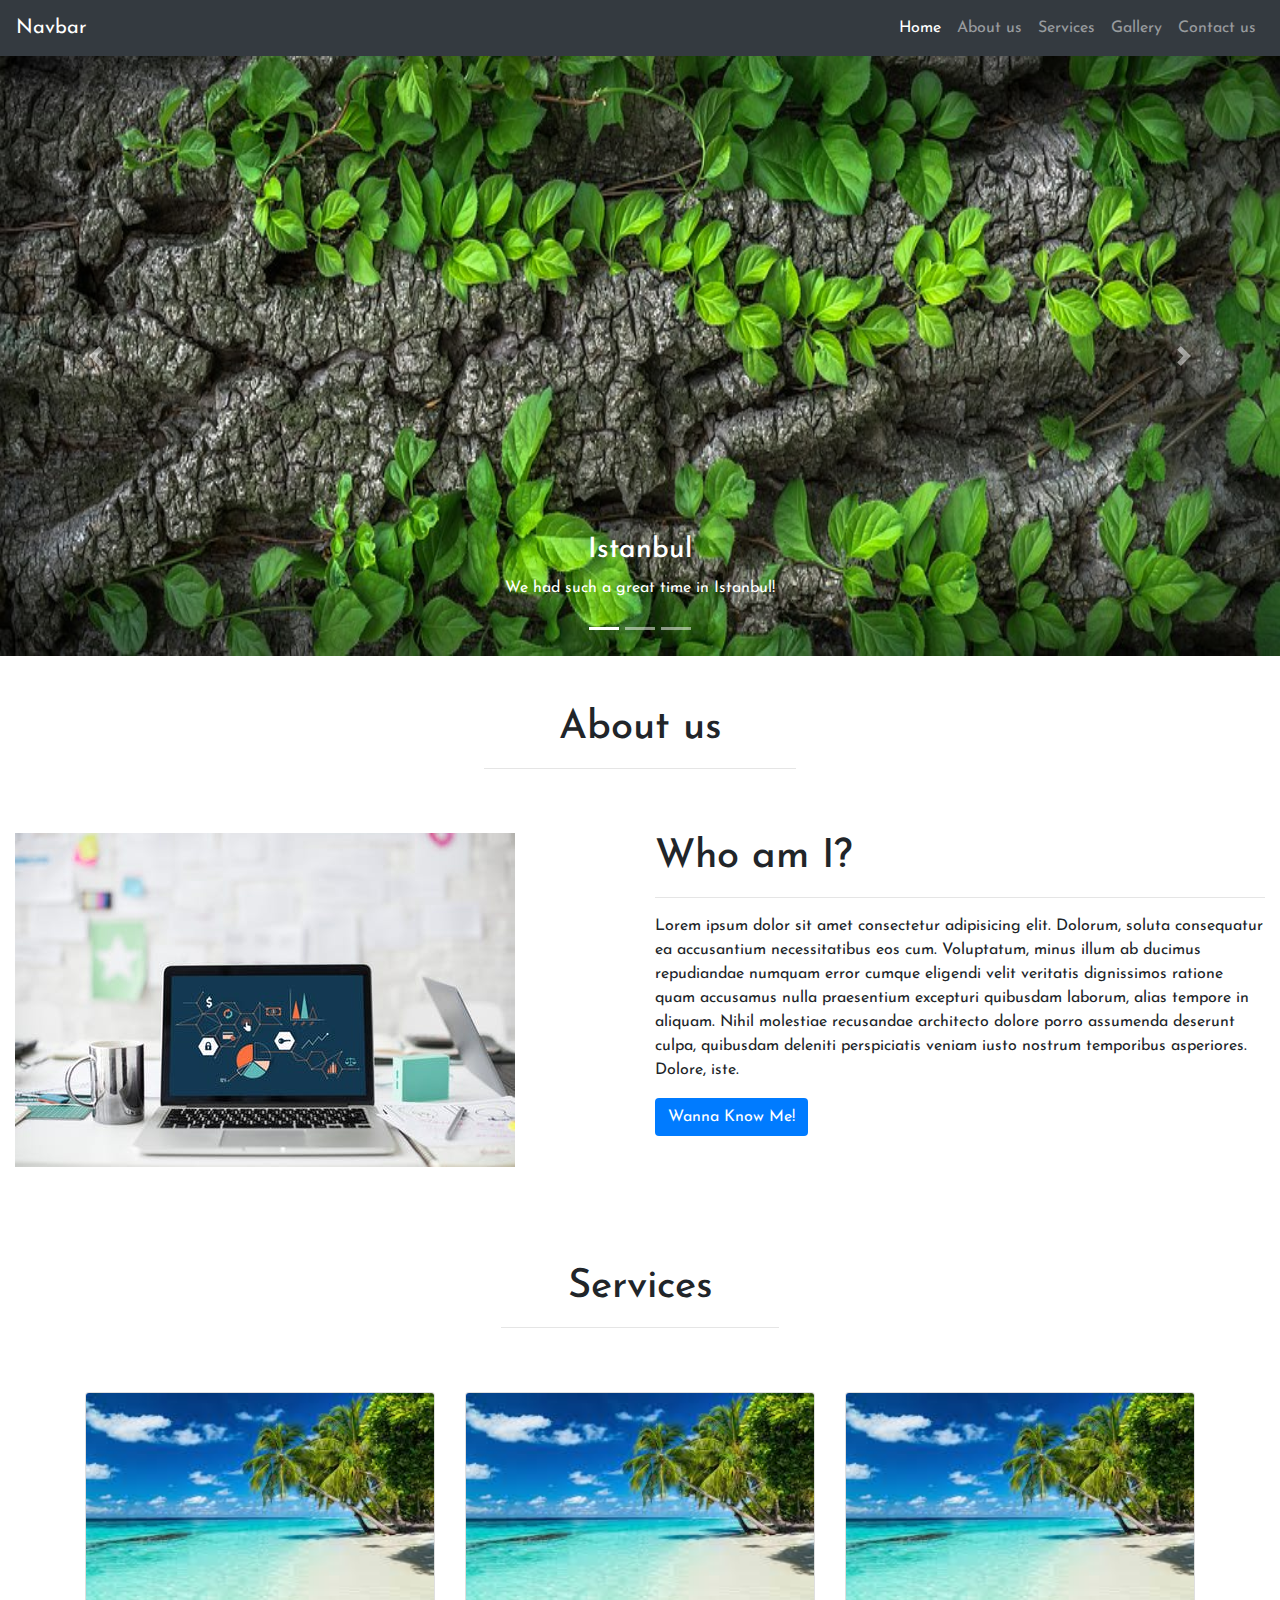
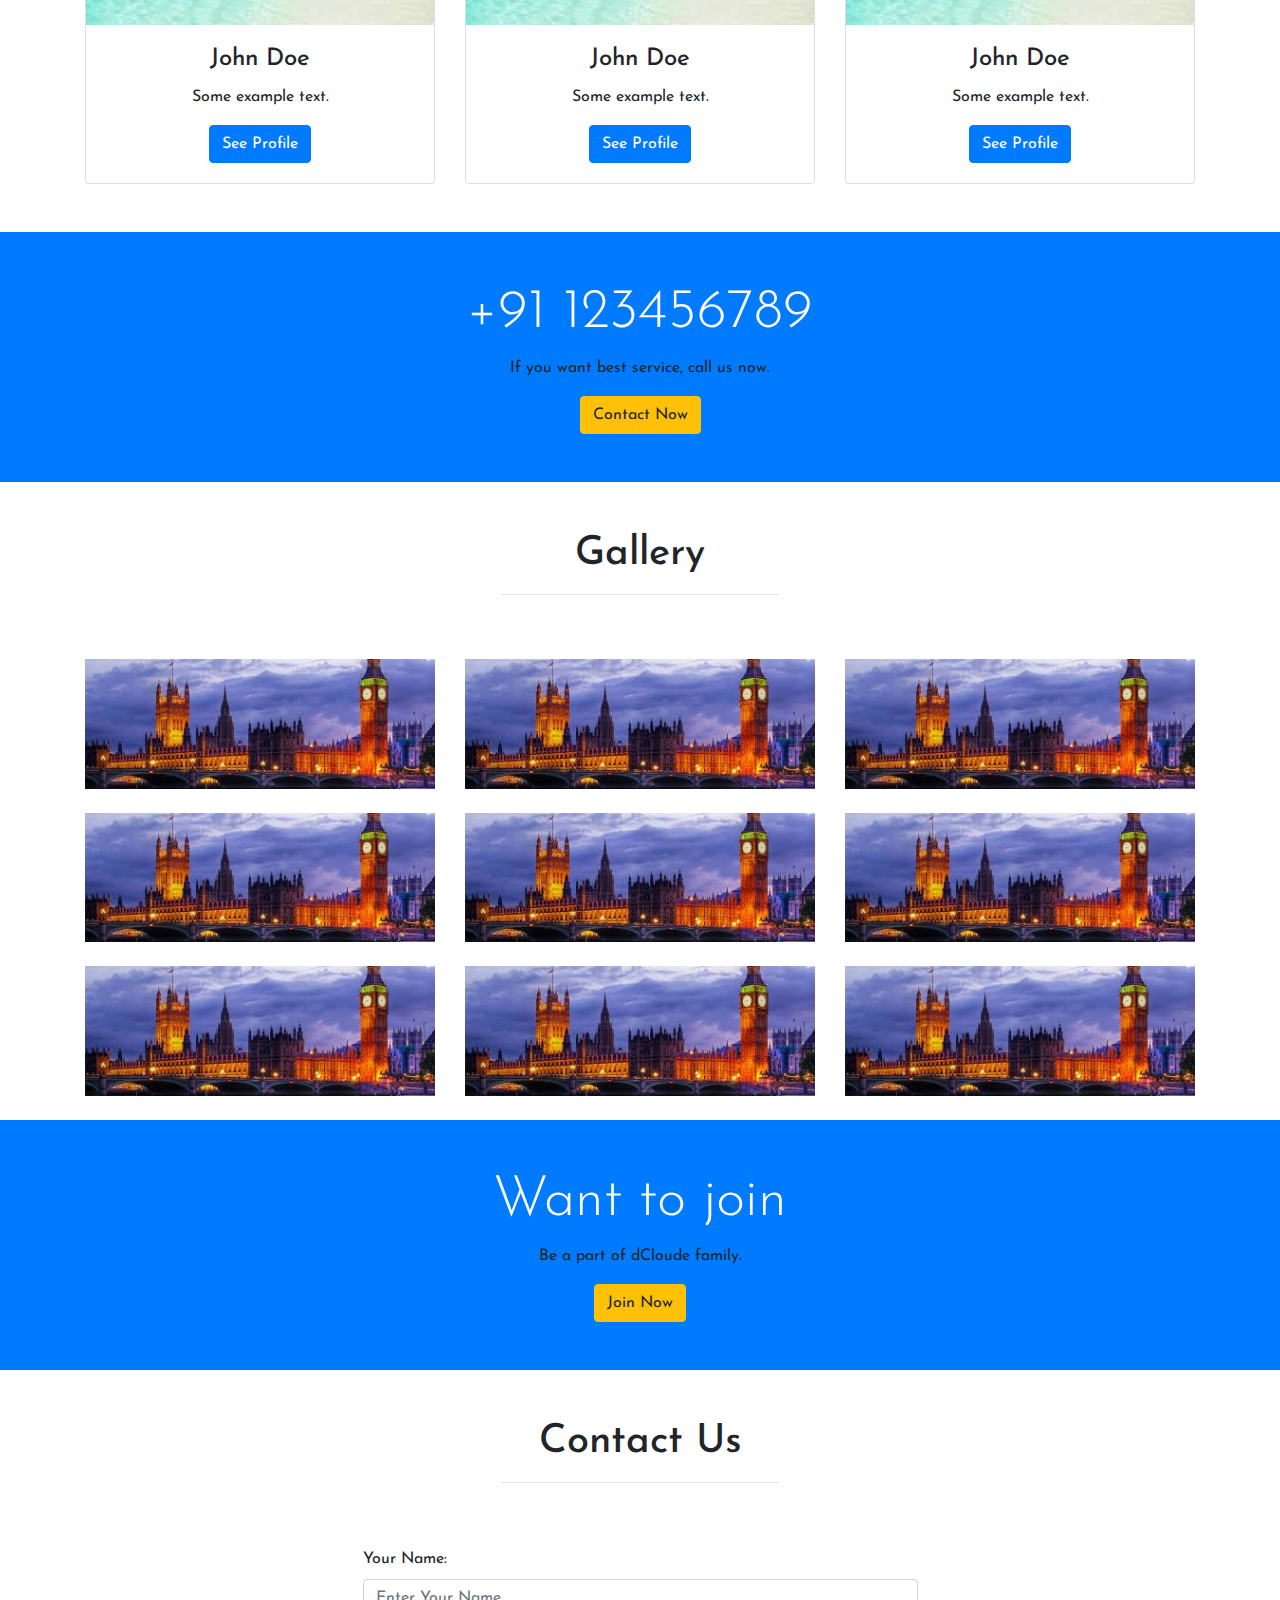
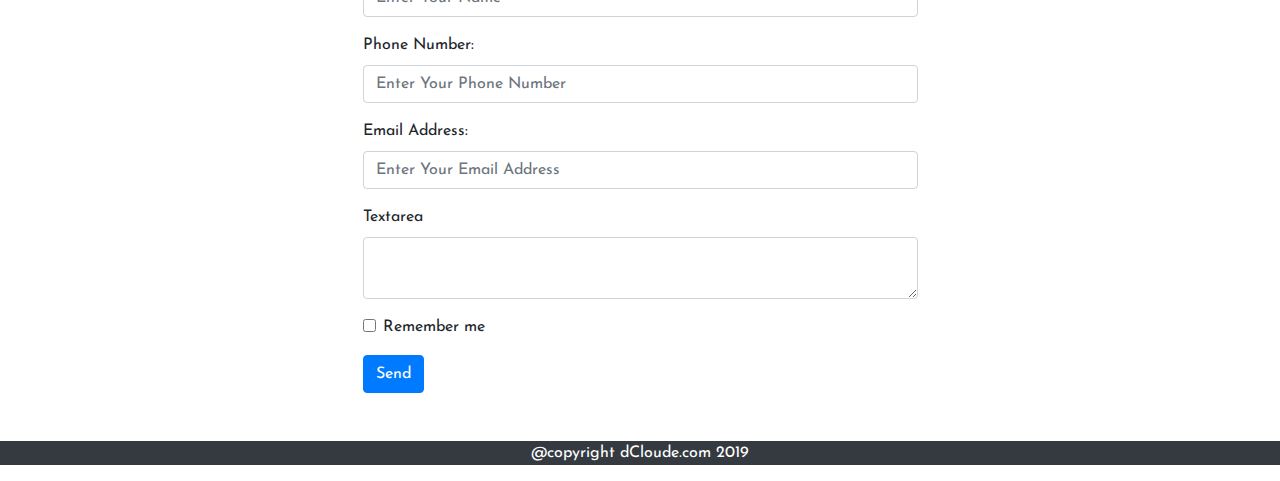
==== commit 900143f3: "document" ====
--- a/index.html
+++ b/index.html
@@ -5,6 +5,7 @@
     <meta name="viewport" content="width=device-width, initial-scale=1.0">
     <link href="https://fonts.googleapis.com/css?family=Josefin+Sans&display=swap" rel="stylesheet">
     <link rel="stylesheet" href="https://maxcdn.bootstrapcdn.com/bootstrap/4.3.1/css/bootstrap.min.css">
+    <link rel="stylesheet" href="css/scrolling-nav.css">
     <style>
       *{
         margin: 0; padding: 0; font-family: 'Josefin Sans', sans-serif;
@@ -12,7 +13,7 @@
         /* Make the image fully responsive */
         .carousel-inner img {
           width: 100%;
-          height: 100%;
+          height: 600px;
         }
         </style>
 
@@ -27,42 +28,32 @@
 
     <title>Document</title>
 </head>
-<body>
+<body data-spy="scroll" data-target="#navbarSupportedContent" id="navbarSupportedContent">
    <header>
     <nav class="navbar navbar-expand-lg navbar-dark bg-dark">
         <a class="navbar-brand" href="#">Navbar</a>
         <button class="navbar-toggler" type="button" data-toggle="collapse" data-target="#navbarSupportedContent" aria-controls="navbarSupportedContent" aria-expanded="false" aria-label="Toggle navigation">
           <span class="navbar-toggler-icon"></span>
         </button>
-      
-        <div class="collapse navbar-collapse" id="navbarSupportedContent">
-          <ul class="navbar-nav ml-auto">
-            <li class="nav-item active">
-              <a class="nav-link" href="#">Home <span class="sr-only">(current)</span></a>
-            </li>
-            <li class="nav-item">
-              <a class="nav-link" href="about.html">About Us</a>
-            </li>
-            <li class="nav-item dropdown">
-              <a class="nav-link dropdown-toggle" href="#" id="navbarDropdown" role="button" data-toggle="dropdown" aria-haspopup="true" aria-expanded="false">
-                Dropdown
-              </a>
-              <div class="dropdown-menu" aria-labelledby="navbarDropdown">
-                <a class="dropdown-item" href="#">Action</a>
-                <a class="dropdown-item" href="#">Another action</a>
-                <div class="dropdown-divider"></div>
-                <a class="dropdown-item" href="#">Something else here</a>
-              </div>
-            </li>
-            <li class="nav-item">
-              <a class="nav-link disabled" href="#" tabindex="-1" aria-disabled="true">Disabled</a>
-            </li>
-          </ul>
-          <form class="form-inline my-2 my-lg-0">
-            <input class="form-control mr-sm-2" type="search" placeholder="Search" aria-label="Search">
-            <button class="btn btn-outline-success my-2 my-sm-0" type="submit">Search</button>
-          </form>
-        </div>
+
+          <div class="collapse navbar-collapse" id="navbarSupportedContent">
+    <ul class="navbar-nav ml-auto">
+      <li class="nav-item active">
+        <a class="nav-link" href="#home">Home <span class="sr-only">(current)</span></a>
+      </li>
+      <li class="nav-item">
+        <a class="nav-link" href="#about us">About us</a>
+      </li>
+      <li class="nav-item">
+        <a class="nav-link page-scroll" href="#services">Services</a>
+      </li>
+      <li class="nav-item">
+        <a class="nav-link" href="#gallery">Gallery</a>
+      </li>
+      <li class="nav-item">
+        <a class="nav-link" href="#contact us">Contact us</a>
+      </li>
+
       </nav>
       <div id="demo" class="carousel slide" data-ride="carousel">
         <ul class="carousel-indicators">
@@ -72,21 +63,21 @@
         </ul>
         <div class="carousel-inner">
           <div class="carousel-item active">
-            <img src="images/istanbul.jpg" alt="Los Angeles" width="1100" height="500">
+            <img src="images/wood-1350175__340.jpg" alt="Los Angeles" width="1100" height="500">
             <div class="carousel-caption">
               <h3>Istanbul</h3>
               <p>We had such a great time in Istanbul!</p>
             </div>   
           </div>
           <div class="carousel-item">
-            <img src="images/italy.jpg" alt="Chicago" width="1100" height="500">
+            <img src="images/mountains-1412683__340.png" alt="Chicago" width="1100" height="500">
             <div class="carousel-caption">
               <h3>Italy</h3>
               <p>Thank you, Italy!</p>
             </div>   
           </div>
           <div class="carousel-item">
-            <img src="images/london.jpg" alt="New York" width="1100" height="500">
+            <img src="images/sunset-3325080_960_720.jpg" alt="New York" width="1100" height="500">
             <div class="carousel-caption">
               <h3>London</h3>
               <p>We love the Big Apple!</p>
@@ -110,7 +101,7 @@
 
            <div class="row mb-5">
              <div class="col-lg-6 col-md-6 col-12"> 
-              <img src="images/maldives.jpg" class="img-fluid">
+              <img src="images/pexels-photo-908284.jpeg" class="img-fluid">
              </div>
              <div class="col-lg-6 col-md-6 col-12"> 
                <h1>Who am I?</h1>
